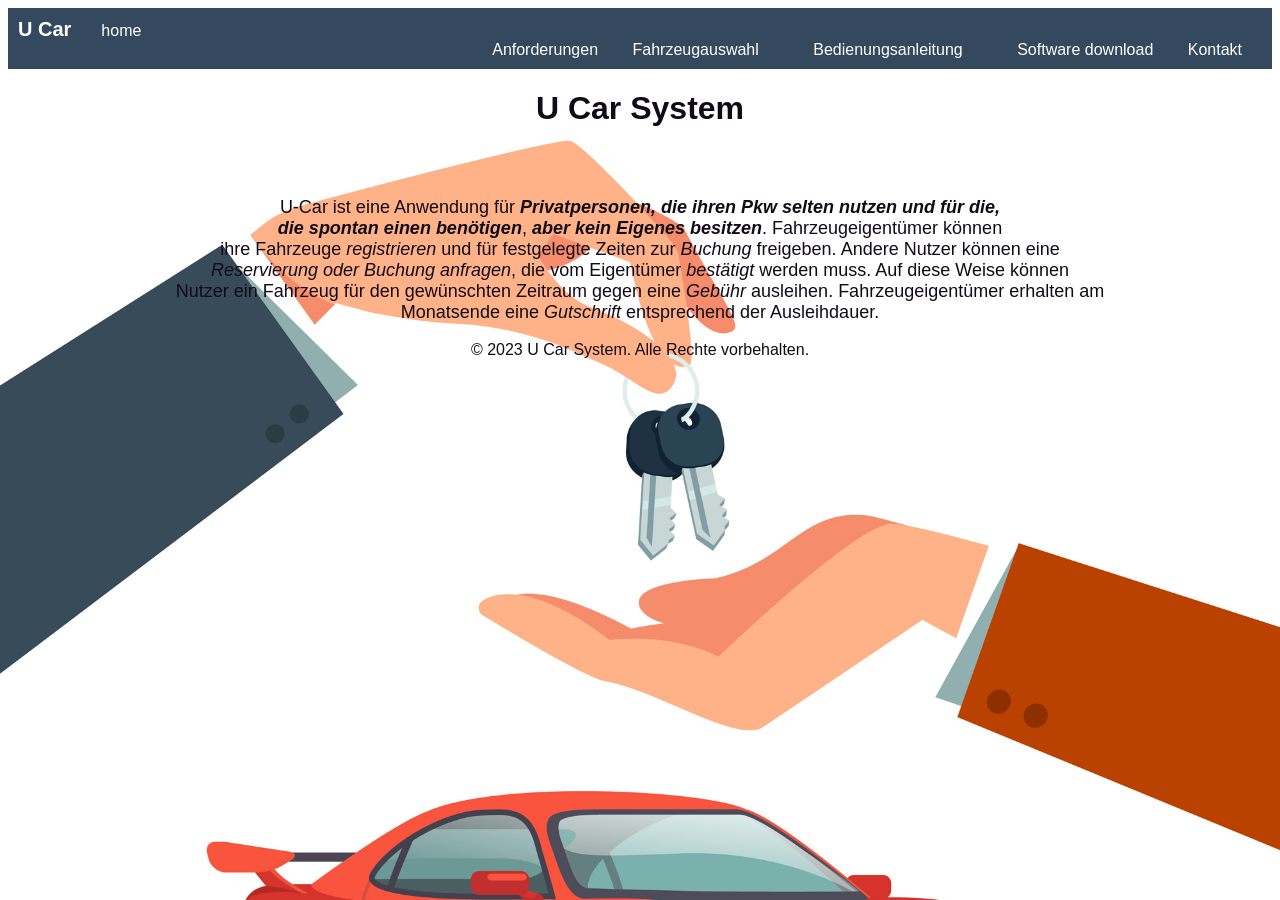
==== Webseite/index.html @ 171150de "added files" ====
<!DOCTYPE html>
<html lang="en">
<head>
  <meta charset="UTF-8">
  <meta name="viewport" content="width=device-width, initial-scale=1.0">
  <title>U Car</title>
<link rel="stylesheet" href="styles.css">
</head>
<body>
  <header>
    <nav>
      <li><span class="logo">U Car<li><a href="./">home</a></li></span></li>
      
      <ul class="right-align"> 
        

        <li><a href="#" onclick="showWindow('features')">Anforderungen</a></li>
        <li><a href="#" onclick="showWindow('Fahrzeugauswahl')">Fahrzeugauswahl</a></li>
        <li><a href="#" onclick="showWindow('Bedienungsanleitung')"><a href="https://drive.google.com/file/d/1qRBswHkbANvtwwV-Tvjq1PjbI9y_FS_t/view?usp=drive_link">Bedienungsanleitung</a></a></li>
        <li><a href="#" onclick="showWindow('U_Car_download')"><a href="https://drive.google.com/file/d/1BlZDDTPIeu1mG1zTHVydZ71lp_w7iI9i/view?usp=drive_link"> Software download</a></a></li>
        <li><a href="#" onclick="showWindow('Kontakt')">Kontakt</a></li>

        
      </ul>
    </nav>
  </header>
  <h1>U Car System</h1>
  <div id="container-home" class="container-home">

    <p class="p-home">U-Car ist eine Anwendung für <strong><i>Privatpersonen, die ihren Pkw selten nutzen und für die, <br>die spontan einen benötigen</i></strong>,
      <strong><i>aber kein Eigenes besitzen</i></strong>. Fahrzeugeigentümer können <br>ihre Fahrzeuge <i>registrieren</i> und für festgelegte Zeiten 
      zur <i>Buchung</i> freigeben. Andere Nutzer können eine <i> <br>Reservierung oder Buchung anfragen</i>, die vom Eigentümer <i>bestätigt</i> werden muss. 
      Auf diese Weise können <br>Nutzer ein Fahrzeug für den gewünschten Zeitraum gegen eine <i>Gebühr</i> ausleihen. 
     Fahrzeugeigentümer erhalten am <br>Monatsende eine <i>Gutschrift</i> entsprechend der Ausleihdauer. </p> 
  </div>

  

  <div id="features" class="window">
    <p>Dieses System wurde im Rahmen des Moduls <i>Softwareparktikum</i> entwickelt, um <i>hautnah</i> mitzuerleben, wie ein <strong>Software</strong> entwickelt wird.</p>
    <p>Das Software wurde als <strong>Desktopanwendung für Linux</strong> entwickelt, um private Fahrzeuge anzumieten oder zu vermieten.</p>
    <p>Für die Nutzung dieses Sofwares ist ein <strong> Benutzerkonto </strong> sowie den Nachweis eines gültigen <strong> Führerscheins </strong> erforderlich!</p>

   
    <div class="container-wrapper">
      <div class="container_v">
        <h3>Möglichkeiten als Vermieter:</h3>
        <ul>
          <li><strong>Fahrzeug registrieren</strong></li>
          <li><strong>Buchungen nach Belieben bestätigen / ablehnen</strong></li>
          <li><strong>Flexible Fahrzeugverfügungszeiträume</strong></li>
          <li><strong>Mehrere Fahrzeuge zur Vermietung zur Verfügung stellen</strong></li>
        </ul>
      </div>
      <div class="container_m">
        <h3>Möglichkeiten als Mieter:</h3>
        <ul>
          <li><strong>Fahrzeug buchen</strong></li>
          <li><strong>Flexible Fahrzeugverfügungszeiträume eingeben</strong></li>
          <li><strong>Mehrere Buchungen tätigen</strong></li>
          <li><strong>Kein Nachweis einer Kreditkarte erforderlich</strong></li>
        </ul>
      </div>
    </div>

  </div>

  <div id="Fahrzeugauswahl" class="window">
    <div class="fahrzeuge-container">
      <div class="fahrzeuge">
        <ul>
          <li><strong>Cabrios</strong></li>
          <li><strong>Kleinwagen</strong></li>
          <li><strong>Limosine</strong></li>
          <li><strong>SUV</strong></li>
        </ul>
      </div>
    </div>
  </div>


</div>
<div id="Kontakt" class="window">
  <div class="kontakt">
   
    <h2>Kontakt</h2>
    <address>
      <p> <strong>Email: ucan.with.ucar@gmail.com</strong> <br>
      <strong>Tel: +4917x xxx xxxxx</strong> </p>
    </address>
  </div>
</div>


  <footer>
    <p>&copy; 2023 U Car System. Alle Rechte vorbehalten.</p>
  </footer>

  
  <script>
    function showWindow(windowId) {
      var windows = document.getElementsByClassName('window');
      for (var i = 0; i < windows.length; i++) {
        windows[i].style.display = 'none';
      }
      document.getElementById(windowId).style.display = 'block';
      document.getElementById('container-home').style.display = 'none'; 
    }
  </script>
</body>
</html>
---- Webseite/styles.css ----
body {
    background-color: #f2f2f2;
    color: rgb(17, 11, 24);
    font-family: Arial, sans-serif;
    background-image: url('651.jpg');
    background-repeat: no-repeat;
    background-size: cover;
  }
  .window {
    display: none;
  }
  ol li {
    margin-bottom: 10px;
    position: relative;
    padding-left: 35px;
    animation: fade-in 1s ease-in-out;
  }
  li a:hover {
    background-color: #586c91;
  }
  li a {
    color: white;
    text-decoration: none;
    padding: 5px 10px;
    border-radius: 5px;
  }
  li {
    display: inline-block;
    margin-right: 10px;
  }
  ul {
    list-style: none;
    margin: 0;
    padding: 0;
  }
  nav {
    background-color: #34495e;
    padding: 10px;
  }
  h2, h1, p {
    text-align: center;
  }
  .centered-content {
    display: flex;
    justify-content: center;
    align-items: center;
    padding: 50px; 
    margin-top: 50px; 
    color: #395282;
    
  }
  .centered-content h2 {
    margin-bottom: 20px;
  }

  .logo {
    font-size: 20px;
    font-weight: bold;
    color: white;
    margin-right: 10px;
    text-align: left;
  }
  .right-align {
    text-align: right;
  }


.container-wrapper {
display: flex;
justify-content: space-between;
padding: 50px;
}    
.container_v {
    position: relative;
    width: 400px;
    height: 200px;
    background-color: #34495e;
    border-radius: 8px;
    padding: 20px;
    margin-bottom: 20px;
    transition: background-color 0.3s ease;
}   

.container_v{
width: 30%;
}
.container_v li {
    margin-bottom: 10px;
  }
.container_v:hover {
    background-color: #e0e0e0;
  }
.container_v {
background-color: #34495e;  
padding: 60px;
}
.container_v
  {
     
    background-color: #34495e;
    padding: 20px;
    margin-bottom: 20px;
  

}


.container_m
  {
    position: relative;
    width: 150px;
    height: 150px;
    background-color: #b44f19;
    border-radius: 8px;
    padding: 20px;
    margin-bottom: 20px;
    transition: background-color 0.3s ease;

  }
.container_m
{
background-color: #b44f19;
padding: 60px;
margin-bottom: 20px;
}
.container_m:hover
  {
    background-color: #e0e0e0;
  }

.container_m li{
    margin-bottom: 10px;
  }

.container_m {
width: 30%;
}
img{
height: 50px;
width: 25px;
}
.fahrzeuge-container {
background-color: #f2f2f2;
padding: 10px;
border-radius: 5px;
transition: background-color 0.3s ease;
}

.fahrzeuge {
margin: 0;
padding: 30px;
text-align: center;
}

.fahrzeuge li {
margin-bottom: 10px;
padding: 20px;
}

.download-icon {
display: none;
}

#U_Car_download .download-icon {
display: block;
text-align: center;
margin-top: 20px;
}
.p-home
{
font-display: auto;
text-align: center;
font-family: Arial, Helvetica, sans-serif;
padding: auto;
margin-top: 70px;
font-size: large;
}
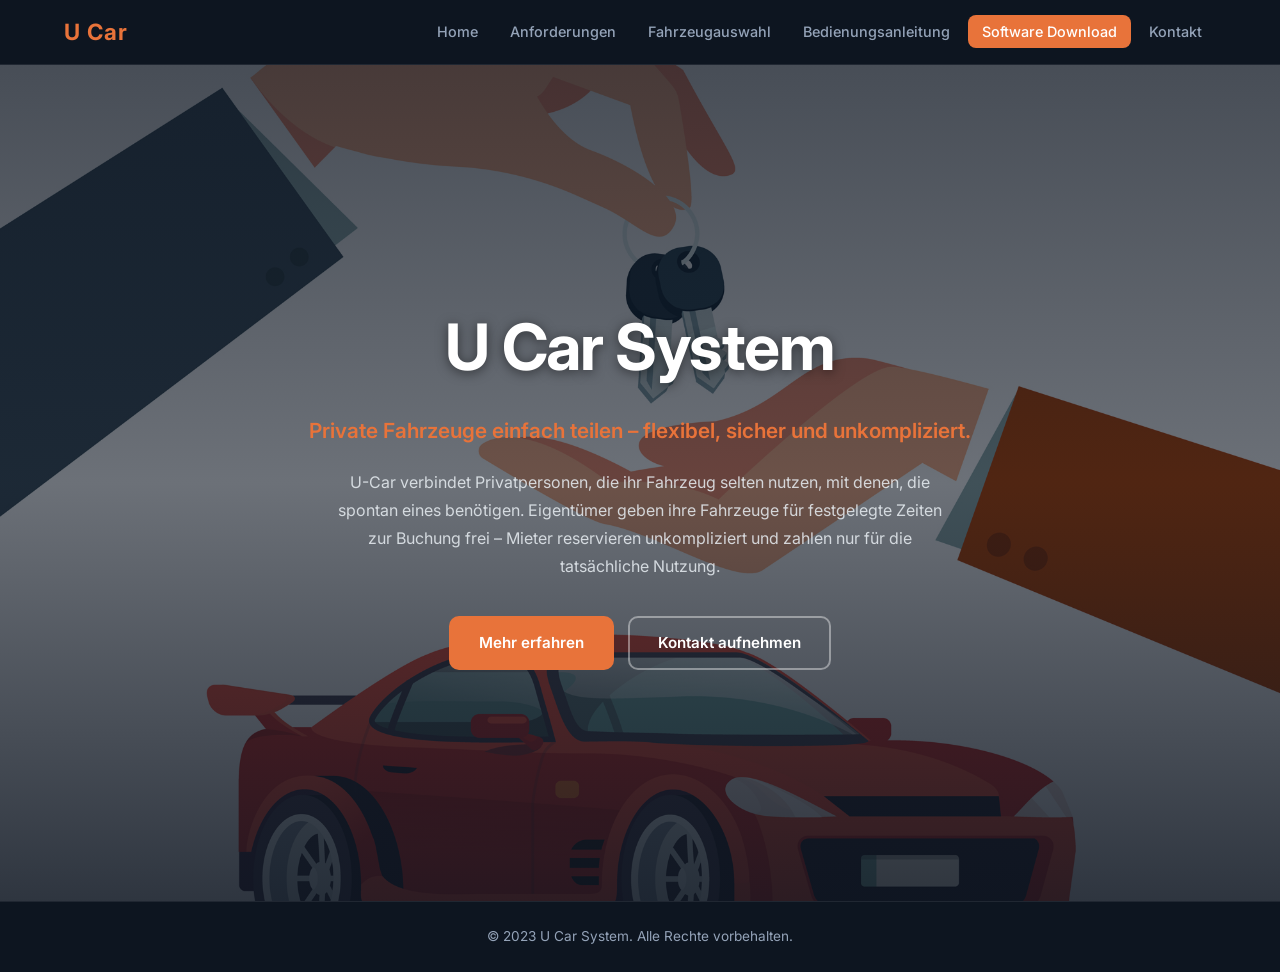
==== commit a2cc89a2: "upated the website and the styles sheet" ====
--- a/Webseite/index.html
+++ b/Webseite/index.html
@@ -1,112 +1,190 @@
-<!DOCTYPE html>
-<html lang="en">
-<head>
-  <meta charset="UTF-8">
-  <meta name="viewport" content="width=device-width, initial-scale=1.0">
-  <title>U Car</title>
-<link rel="stylesheet" href="styles.css">
-</head>
-<body>
-  <header>
-    <nav>
-      <li><span class="logo">U Car<li><a href="./">home</a></li></span></li>
-      
-      <ul class="right-align"> 
-        
-
-        <li><a href="#" onclick="showWindow('features')">Anforderungen</a></li>
-        <li><a href="#" onclick="showWindow('Fahrzeugauswahl')">Fahrzeugauswahl</a></li>
-        <li><a href="#" onclick="showWindow('Bedienungsanleitung')"><a href="https://drive.google.com/file/d/1qRBswHkbANvtwwV-Tvjq1PjbI9y_FS_t/view?usp=drive_link">Bedienungsanleitung</a></a></li>
-        <li><a href="#" onclick="showWindow('U_Car_download')"><a href="https://drive.google.com/file/d/1BlZDDTPIeu1mG1zTHVydZ71lp_w7iI9i/view?usp=drive_link"> Software download</a></a></li>
-        <li><a href="#" onclick="showWindow('Kontakt')">Kontakt</a></li>
-
-        
-      </ul>
-    </nav>
-  </header>
-  <h1>U Car System</h1>
-  <div id="container-home" class="container-home">
-
-    <p class="p-home">U-Car ist eine Anwendung für <strong><i>Privatpersonen, die ihren Pkw selten nutzen und für die, <br>die spontan einen benötigen</i></strong>,
-      <strong><i>aber kein Eigenes besitzen</i></strong>. Fahrzeugeigentümer können <br>ihre Fahrzeuge <i>registrieren</i> und für festgelegte Zeiten 
-      zur <i>Buchung</i> freigeben. Andere Nutzer können eine <i> <br>Reservierung oder Buchung anfragen</i>, die vom Eigentümer <i>bestätigt</i> werden muss. 
-      Auf diese Weise können <br>Nutzer ein Fahrzeug für den gewünschten Zeitraum gegen eine <i>Gebühr</i> ausleihen. 
-     Fahrzeugeigentümer erhalten am <br>Monatsende eine <i>Gutschrift</i> entsprechend der Ausleihdauer. </p> 
-  </div>
-
-  
-
-  <div id="features" class="window">
-    <p>Dieses System wurde im Rahmen des Moduls <i>Softwareparktikum</i> entwickelt, um <i>hautnah</i> mitzuerleben, wie ein <strong>Software</strong> entwickelt wird.</p>
-    <p>Das Software wurde als <strong>Desktopanwendung für Linux</strong> entwickelt, um private Fahrzeuge anzumieten oder zu vermieten.</p>
-    <p>Für die Nutzung dieses Sofwares ist ein <strong> Benutzerkonto </strong> sowie den Nachweis eines gültigen <strong> Führerscheins </strong> erforderlich!</p>
-
-   
-    <div class="container-wrapper">
-      <div class="container_v">
-        <h3>Möglichkeiten als Vermieter:</h3>
-        <ul>
-          <li><strong>Fahrzeug registrieren</strong></li>
-          <li><strong>Buchungen nach Belieben bestätigen / ablehnen</strong></li>
-          <li><strong>Flexible Fahrzeugverfügungszeiträume</strong></li>
-          <li><strong>Mehrere Fahrzeuge zur Vermietung zur Verfügung stellen</strong></li>
-        </ul>
-      </div>
-      <div class="container_m">
-        <h3>Möglichkeiten als Mieter:</h3>
-        <ul>
-          <li><strong>Fahrzeug buchen</strong></li>
-          <li><strong>Flexible Fahrzeugverfügungszeiträume eingeben</strong></li>
-          <li><strong>Mehrere Buchungen tätigen</strong></li>
-          <li><strong>Kein Nachweis einer Kreditkarte erforderlich</strong></li>
-        </ul>
-      </div>
-    </div>
-
-  </div>
-
-  <div id="Fahrzeugauswahl" class="window">
-    <div class="fahrzeuge-container">
-      <div class="fahrzeuge">
-        <ul>
-          <li><strong>Cabrios</strong></li>
-          <li><strong>Kleinwagen</strong></li>
-          <li><strong>Limosine</strong></li>
-          <li><strong>SUV</strong></li>
-        </ul>
-      </div>
-    </div>
-  </div>
-
-
-</div>
-<div id="Kontakt" class="window">
-  <div class="kontakt">
-   
-    <h2>Kontakt</h2>
-    <address>
-      <p> <strong>Email: ucan.with.ucar@gmail.com</strong> <br>
-      <strong>Tel: +4917x xxx xxxxx</strong> </p>
-    </address>
-  </div>
-</div>
-
-
-  <footer>
-    <p>&copy; 2023 U Car System. Alle Rechte vorbehalten.</p>
-  </footer>
-
-  
-  <script>
-    function showWindow(windowId) {
-      var windows = document.getElementsByClassName('window');
-      for (var i = 0; i < windows.length; i++) {
-        windows[i].style.display = 'none';
-      }
-      document.getElementById(windowId).style.display = 'block';
-      document.getElementById('container-home').style.display = 'none'; 
-    }
-  </script>
-</body>
-</html>
-
+<!DOCTYPE html>
+<html lang="de">
+<head>
+  <meta charset="UTF-8">
+  <meta name="viewport" content="width=device-width, initial-scale=1.0">
+  <title>U Car – Private Fahrzeugvermietung</title>
+  <link rel="preconnect" href="https://fonts.googleapis.com">
+  <link rel="preconnect" href="https://fonts.gstatic.com" crossorigin>
+  <link href="https://fonts.googleapis.com/css2?family=Inter:wght@400;500;600;700&display=swap" rel="stylesheet">
+  <link rel="stylesheet" href="styles.css">
+</head>
+<body>
+
+  <!-- Navigation -->
+  <header class="site-header">
+    <nav class="navbar">
+      <a href="./" class="nav-logo">U Car</a>
+      <button class="nav-toggle" aria-label="Menü öffnen" onclick="toggleMenu()">&#9776;</button>
+      <ul class="nav-links" id="nav-links">
+        <li><a href="./" onclick="showHome()">Home</a></li>
+        <li><a href="#" onclick="showSection('features')">Anforderungen</a></li>
+        <li><a href="#" onclick="showSection('fahrzeugauswahl')">Fahrzeugauswahl</a></li>
+        <li><a href="https://drive.google.com/file/d/1qRBswHkbANvtwwV-Tvjq1PjbI9y_FS_t/view?usp=drive_link" target="_blank">Bedienungsanleitung</a></li>
+        <li><a href="https://drive.google.com/file/d/1BlZDDTPIeu1mG1zTHVydZ71lp_w7iI9i/view?usp=drive_link" target="_blank" class="btn-download">Software Download</a></li>
+        <li><a href="#" onclick="showSection('kontakt')">Kontakt</a></li>
+      </ul>
+    </nav>
+  </header>
+
+  <!-- Hero / Home -->
+  <main>
+    <section id="home" class="hero">
+      <div class="hero-overlay"></div>
+      <div class="hero-content">
+        <h1>U Car System</h1>
+        <p class="hero-tagline">Private Fahrzeuge einfach teilen – flexibel, sicher und unkompliziert.</p>
+        <p class="hero-description">
+          U-Car verbindet Privatpersonen, die ihr Fahrzeug selten nutzen, mit denen, die spontan eines benötigen.
+          Eigentümer geben ihre Fahrzeuge für festgelegte Zeiten zur Buchung frei –
+          Mieter reservieren unkompliziert und zahlen nur für die tatsächliche Nutzung.
+        </p>
+        <div class="hero-actions">
+          <a href="#" onclick="showSection('features')" class="btn btn-primary">Mehr erfahren</a>
+          <a href="#" onclick="showSection('kontakt')" class="btn btn-outline">Kontakt aufnehmen</a>
+        </div>
+      </div>
+    </section>
+
+    <!-- Features / Anforderungen -->
+    <section id="features" class="section hidden">
+      <div class="section-inner">
+        <div class="section-header">
+          <h2>Anforderungen &amp; Funktionen</h2>
+          <p>Entwickelt im Rahmen des Moduls <em>Softwarepraktikum</em> als Desktopanwendung für Linux.</p>
+          <p>Zur Nutzung sind ein <strong>Benutzerkonto</strong> sowie der Nachweis eines gültigen <strong>Führerscheins</strong> erforderlich.</p>
+        </div>
+
+        <div class="cards">
+          <div class="card card-landlord">
+            <div class="card-icon">&#127968;</div>
+            <h3>Als Vermieter</h3>
+            <ul>
+              <li>Fahrzeug registrieren</li>
+              <li>Buchungen bestätigen oder ablehnen</li>
+              <li>Flexible Verfügbarkeitszeiträume festlegen</li>
+              <li>Mehrere Fahrzeuge gleichzeitig anbieten</li>
+              <li>Monatliche Gutschrift entsprechend der Ausleihdauer</li>
+            </ul>
+          </div>
+          <div class="card card-tenant">
+            <div class="card-icon">&#128663;</div>
+            <h3>Als Mieter</h3>
+            <ul>
+              <li>Fahrzeug buchen oder reservieren</li>
+              <li>Flexible Zeiträume selbst wählen</li>
+              <li>Mehrere Buchungen gleichzeitig tätigen</li>
+              <li>Kein Kreditkartennachweis erforderlich</li>
+              <li>Buchungsanfrage an Eigentümer senden</li>
+            </ul>
+          </div>
+        </div>
+      </div>
+    </section>
+
+    <!-- Fahrzeugauswahl -->
+    <section id="fahrzeugauswahl" class="section hidden">
+      <div class="section-inner">
+        <div class="section-header">
+          <h2>Fahrzeugauswahl</h2>
+          <p>Wählen Sie aus verschiedenen Fahrzeugkategorien – für jeden Bedarf das passende Modell.</p>
+        </div>
+        <div class="vehicle-grid">
+          <div class="vehicle-card">
+            <div class="vehicle-icon">&#127946;</div>
+            <h3>Cabrio</h3>
+            <p>Offen und sportlich – ideal für schöne Tage.</p>
+          </div>
+          <div class="vehicle-card">
+            <div class="vehicle-icon">&#128663;</div>
+            <h3>Kleinwagen</h3>
+            <p>Wendig und sparsam – perfekt für die Stadt.</p>
+          </div>
+          <div class="vehicle-card">
+            <div class="vehicle-icon">&#128664;</div>
+            <h3>Limousine</h3>
+            <p>Komfortabel und stilvoll – für lange Strecken.</p>
+          </div>
+          <div class="vehicle-card">
+            <div class="vehicle-icon">&#128652;</div>
+            <h3>SUV</h3>
+            <p>Geräumig und robust – für jedes Gelände.</p>
+          </div>
+        </div>
+      </div>
+    </section>
+
+    <!-- Kontakt -->
+    <section id="kontakt" class="section hidden">
+      <div class="section-inner">
+        <div class="section-header">
+          <h2>Kontakt</h2>
+          <p>Wir freuen uns über Ihre Nachricht – per Formular oder direkt.</p>
+        </div>
+        <div class="contact-wrapper">
+          <div class="contact-info">
+            <h3>Direkt erreichen</h3>
+            <p>
+              <span class="contact-label">E-Mail</span>
+              <a href="mailto:ucan.with.ucar@gmail.com">ucan.with.ucar@gmail.com</a>
+            </p>
+            <p>
+              <span class="contact-label">Telefon</span>
+              <span>+49 17x xxx xxxxx</span>
+            </p>
+          </div>
+          <form class="contact-form" action="" method="get">
+            <div class="form-group">
+              <label for="email">E-Mail-Adresse</label>
+              <input type="email" id="email" name="email" placeholder="ihre@email.de" required>
+            </div>
+            <div class="form-group">
+              <label for="message">Ihre Nachricht</label>
+              <textarea id="message" name="message" rows="6" placeholder="Schreiben Sie uns..." required></textarea>
+            </div>
+            <button type="submit" class="btn btn-primary">Nachricht senden</button>
+          </form>
+        </div>
+      </div>
+    </section>
+  </main>
+
+  <footer class="site-footer">
+    <p>&copy; 2023 U Car System. Alle Rechte vorbehalten.</p>
+  </footer>
+
+  <script>
+    function showSection(id) {
+      // Close mobile menu
+      document.getElementById('nav-links').classList.remove('open');
+
+      // Hide hero
+      document.getElementById('home').classList.add('hidden');
+
+      // Hide all sections
+      document.querySelectorAll('.section').forEach(s => s.classList.add('hidden'));
+
+      // Show target with animation
+      const target = document.getElementById(id);
+      if (target) {
+        target.classList.remove('hidden');
+        target.classList.add('fade-in');
+        target.addEventListener('animationend', () => target.classList.remove('fade-in'), { once: true });
+      }
+    }
+
+    function showHome() {
+      document.getElementById('nav-links').classList.remove('open');
+      document.querySelectorAll('.section').forEach(s => s.classList.add('hidden'));
+      const hero = document.getElementById('home');
+      hero.classList.remove('hidden');
+      hero.classList.add('fade-in');
+      hero.addEventListener('animationend', () => hero.classList.remove('fade-in'), { once: true });
+    }
+
+    function toggleMenu() {
+      document.getElementById('nav-links').classList.toggle('open');
+    }
+  </script>
+</body>
+</html>
--- a/Webseite/styles.css
+++ b/Webseite/styles.css
@@ -1,180 +1,534 @@
- 
-  
-
-  body {
-    background-color: #f2f2f2;
-    color: rgb(17, 11, 24);
-    font-family: Arial, sans-serif;
-    background-image: url('651.jpg');
-    background-repeat: no-repeat;
-    background-size: cover;
-  }
-  .window {
-    display: none;
-  }
-  ol li {
-    margin-bottom: 10px;
-    position: relative;
-    padding-left: 35px;
-    animation: fade-in 1s ease-in-out;
-  }
-  li a:hover {
-    background-color: #586c91;
-  }
-  li a {
-    color: white;
-    text-decoration: none;
-    padding: 5px 10px;
-    border-radius: 5px;
-  }
-  li {
-    display: inline-block;
-    margin-right: 10px;
-  }
-  ul {
-    list-style: none;
-    margin: 0;
-    padding: 0;
-  }
-  nav {
-    background-color: #34495e;
-    padding: 10px;
-  }
-  h2, h1, p {
-    text-align: center;
-  }
-  .centered-content {
-    display: flex;
-    justify-content: center;
-    align-items: center;
-    padding: 50px; 
-    margin-top: 50px; 
-    color: #395282;
-    
-  }
-  .centered-content h2 {
-    margin-bottom: 20px;
-  }
-
-  .logo {
-    font-size: 20px;
-    font-weight: bold;
-    color: white;
-    margin-right: 10px;
-    text-align: left;
-  }
-  .right-align {
-    text-align: right;
-  }
-
-
-.container-wrapper {
-display: flex;
-justify-content: space-between;
-padding: 50px;
-}    
-.container_v {
-    position: relative;
-    width: 400px;
-    height: 200px;
-    background-color: #34495e;
-    border-radius: 8px;
-    padding: 20px;
-    margin-bottom: 20px;
-    transition: background-color 0.3s ease;
-}   
-
-.container_v{
-width: 30%;
-}
-.container_v li {
-    margin-bottom: 10px;
-  }
-.container_v:hover {
-    background-color: #e0e0e0;
-  }
-.container_v {
-background-color: #34495e;  
-padding: 60px;
-}
-.container_v
-  {
-     
-    background-color: #34495e;
-    padding: 20px;
-    margin-bottom: 20px;
-  
-
-}
-
-
-.container_m
-  {
-    position: relative;
-    width: 150px;
-    height: 150px;
-    background-color: #b44f19;
-    border-radius: 8px;
-    padding: 20px;
-    margin-bottom: 20px;
-    transition: background-color 0.3s ease;
-
-  }
-.container_m
-{
-background-color: #b44f19;
-padding: 60px;
-margin-bottom: 20px;
-}
-.container_m:hover
-  {
-    background-color: #e0e0e0;
-  }
-
-.container_m li{
-    margin-bottom: 10px;
-  }
-
-.container_m {
-width: 30%;
-}
-img{
-height: 50px;
-width: 25px;
-}
-.fahrzeuge-container {
-background-color: #f2f2f2;
-padding: 10px;
-border-radius: 5px;
-transition: background-color 0.3s ease;
-}
-
-.fahrzeuge {
-margin: 0;
-padding: 30px;
-text-align: center;
-}
-
-.fahrzeuge li {
-margin-bottom: 10px;
-padding: 20px;
-}
-
-.download-icon {
-display: none;
-}
-
-#U_Car_download .download-icon {
-display: block;
-text-align: center;
-margin-top: 20px;
-}
-.p-home
-{
-font-display: auto;
-text-align: center;
-font-family: Arial, Helvetica, sans-serif;
-padding: auto;
-margin-top: 70px;
-font-size: large;
-}+/* ===========================
+   Reset & Base
+   =========================== */
+*, *::before, *::after {
+  box-sizing: border-box;
+  margin: 0;
+  padding: 0;
+}
+
+:root {
+  --color-bg: #0f1923;
+  --color-nav: #0d1520;
+  --color-accent: #e8733a;
+  --color-accent-hover: #cf6030;
+  --color-card-landlord: #1e3a5f;
+  --color-card-tenant: #1e3a2f;
+  --color-text: #e8edf2;
+  --color-text-muted: #94a3b8;
+  --color-border: rgba(255,255,255,0.08);
+  --font: 'Inter', Arial, sans-serif;
+  --radius: 12px;
+  --transition: 0.25s ease;
+  --shadow: 0 4px 24px rgba(0,0,0,0.35);
+}
+
+html {
+  scroll-behavior: smooth;
+}
+
+body {
+  font-family: var(--font);
+  background-color: var(--color-bg);
+  color: var(--color-text);
+  min-height: 100vh;
+  display: flex;
+  flex-direction: column;
+  line-height: 1.6;
+}
+
+/* ===========================
+   Navigation
+   =========================== */
+.site-header {
+  position: sticky;
+  top: 0;
+  z-index: 100;
+  background-color: var(--color-nav);
+  border-bottom: 1px solid var(--color-border);
+  backdrop-filter: blur(10px);
+}
+
+.navbar {
+  max-width: 1200px;
+  margin: 0 auto;
+  padding: 0 24px;
+  height: 64px;
+  display: flex;
+  align-items: center;
+  justify-content: space-between;
+}
+
+.nav-logo {
+  font-size: 1.4rem;
+  font-weight: 700;
+  color: var(--color-accent);
+  text-decoration: none;
+  letter-spacing: 0.05em;
+  flex-shrink: 0;
+}
+
+.nav-links {
+  display: flex;
+  align-items: center;
+  gap: 4px;
+  list-style: none;
+}
+
+.nav-links a {
+  color: var(--color-text-muted);
+  text-decoration: none;
+  font-size: 0.9rem;
+  font-weight: 500;
+  padding: 8px 14px;
+  border-radius: 8px;
+  transition: color var(--transition), background-color var(--transition);
+  white-space: nowrap;
+}
+
+.nav-links a:hover {
+  color: var(--color-text);
+  background-color: rgba(255,255,255,0.06);
+}
+
+.btn-download {
+  background-color: var(--color-accent) !important;
+  color: white !important;
+  border-radius: 8px !important;
+}
+
+.btn-download:hover {
+  background-color: var(--color-accent-hover) !important;
+}
+
+.nav-toggle {
+  display: none;
+  background: none;
+  border: none;
+  color: var(--color-text);
+  font-size: 1.5rem;
+  cursor: pointer;
+  padding: 4px 8px;
+}
+
+/* ===========================
+   Hero Section
+   =========================== */
+.hero {
+  position: relative;
+  min-height: calc(100vh - 64px);
+  display: flex;
+  align-items: center;
+  justify-content: center;
+  background-image: url('651.jpg');
+  background-size: cover;
+  background-position: center;
+  background-repeat: no-repeat;
+  text-align: center;
+}
+
+.hero-overlay {
+  position: absolute;
+  inset: 0;
+  background: linear-gradient(
+    to bottom,
+    rgba(10, 18, 30, 0.75) 0%,
+    rgba(10, 18, 30, 0.6) 50%,
+    rgba(10, 18, 30, 0.85) 100%
+  );
+}
+
+.hero-content {
+  position: relative;
+  z-index: 1;
+  max-width: 760px;
+  padding: 48px 24px;
+}
+
+.hero-content h1 {
+  font-size: clamp(2.4rem, 6vw, 4rem);
+  font-weight: 700;
+  color: #fff;
+  margin-bottom: 16px;
+  letter-spacing: -0.02em;
+  text-shadow: 0 2px 12px rgba(0,0,0,0.5);
+}
+
+.hero-tagline {
+  font-size: clamp(1rem, 2.5vw, 1.3rem);
+  color: var(--color-accent);
+  font-weight: 600;
+  margin-bottom: 20px;
+}
+
+.hero-description {
+  font-size: 1rem;
+  color: rgba(232, 237, 242, 0.85);
+  max-width: 620px;
+  margin: 0 auto 36px;
+  line-height: 1.75;
+}
+
+.hero-actions {
+  display: flex;
+  gap: 14px;
+  justify-content: center;
+  flex-wrap: wrap;
+}
+
+/* ===========================
+   Buttons
+   =========================== */
+.btn {
+  display: inline-block;
+  padding: 13px 28px;
+  border-radius: 10px;
+  font-weight: 600;
+  font-size: 0.95rem;
+  text-decoration: none;
+  transition: transform var(--transition), box-shadow var(--transition), background-color var(--transition);
+  cursor: pointer;
+  border: 2px solid transparent;
+}
+
+.btn:hover {
+  transform: translateY(-2px);
+  box-shadow: 0 8px 20px rgba(0,0,0,0.3);
+}
+
+.btn-primary {
+  background-color: var(--color-accent);
+  color: #fff;
+}
+
+.btn-primary:hover {
+  background-color: var(--color-accent-hover);
+}
+
+.btn-outline {
+  background-color: transparent;
+  color: #fff;
+  border-color: rgba(255,255,255,0.4);
+}
+
+.btn-outline:hover {
+  background-color: rgba(255,255,255,0.1);
+  border-color: #fff;
+}
+
+/* ===========================
+   Sections
+   =========================== */
+.section {
+  flex: 1;
+  padding: 80px 24px;
+  min-height: calc(100vh - 64px);
+}
+
+.section.hidden {
+  display: none;
+}
+
+.section-inner {
+  max-width: 1100px;
+  margin: 0 auto;
+}
+
+.section-header {
+  text-align: center;
+  margin-bottom: 56px;
+}
+
+.section-header h2 {
+  font-size: clamp(1.8rem, 4vw, 2.6rem);
+  font-weight: 700;
+  color: #fff;
+  margin-bottom: 16px;
+  letter-spacing: -0.02em;
+}
+
+.section-header p {
+  color: var(--color-text-muted);
+  font-size: 1rem;
+  max-width: 640px;
+  margin: 0 auto 10px;
+}
+
+/* ===========================
+   Feature Cards
+   =========================== */
+.cards {
+  display: grid;
+  grid-template-columns: repeat(auto-fit, minmax(300px, 1fr));
+  gap: 28px;
+}
+
+.card {
+  border-radius: var(--radius);
+  padding: 36px 32px;
+  border: 1px solid var(--color-border);
+  transition: transform var(--transition), box-shadow var(--transition);
+}
+
+.card:hover {
+  transform: translateY(-4px);
+  box-shadow: var(--shadow);
+}
+
+.card-landlord {
+  background-color: var(--color-card-landlord);
+}
+
+.card-tenant {
+  background-color: var(--color-card-tenant);
+}
+
+.card-icon {
+  font-size: 2.5rem;
+  margin-bottom: 16px;
+}
+
+.card h3 {
+  font-size: 1.25rem;
+  font-weight: 700;
+  color: #fff;
+  margin-bottom: 20px;
+}
+
+.card ul {
+  list-style: none;
+  padding: 0;
+}
+
+.card ul li {
+  display: flex;
+  align-items: flex-start;
+  gap: 10px;
+  color: var(--color-text-muted);
+  font-size: 0.95rem;
+  padding: 7px 0;
+  border-bottom: 1px solid var(--color-border);
+}
+
+.card ul li::before {
+  content: "✓";
+  color: var(--color-accent);
+  font-weight: 700;
+  flex-shrink: 0;
+  margin-top: 1px;
+}
+
+.card ul li:last-child {
+  border-bottom: none;
+}
+
+/* ===========================
+   Vehicle Grid
+   =========================== */
+.vehicle-grid {
+  display: grid;
+  grid-template-columns: repeat(auto-fit, minmax(220px, 1fr));
+  gap: 24px;
+}
+
+.vehicle-card {
+  background-color: rgba(255,255,255,0.04);
+  border: 1px solid var(--color-border);
+  border-radius: var(--radius);
+  padding: 36px 24px;
+  text-align: center;
+  transition: background-color var(--transition), transform var(--transition);
+}
+
+.vehicle-card:hover {
+  background-color: rgba(232, 115, 58, 0.1);
+  border-color: var(--color-accent);
+  transform: translateY(-4px);
+}
+
+.vehicle-icon {
+  font-size: 3rem;
+  margin-bottom: 16px;
+}
+
+.vehicle-card h3 {
+  font-size: 1.1rem;
+  font-weight: 700;
+  color: #fff;
+  margin-bottom: 8px;
+}
+
+.vehicle-card p {
+  color: var(--color-text-muted);
+  font-size: 0.9rem;
+}
+
+/* ===========================
+   Contact Section
+   =========================== */
+.contact-wrapper {
+  display: grid;
+  grid-template-columns: 1fr 2fr;
+  gap: 48px;
+  align-items: start;
+}
+
+.contact-info h3 {
+  font-size: 1.2rem;
+  font-weight: 700;
+  color: #fff;
+  margin-bottom: 24px;
+}
+
+.contact-info p {
+  display: flex;
+  flex-direction: column;
+  gap: 4px;
+  margin-bottom: 20px;
+  text-align: left;
+}
+
+.contact-label {
+  font-size: 0.78rem;
+  font-weight: 600;
+  text-transform: uppercase;
+  letter-spacing: 0.08em;
+  color: var(--color-accent);
+}
+
+.contact-info a {
+  color: var(--color-text);
+  text-decoration: none;
+}
+
+.contact-info a:hover {
+  color: var(--color-accent);
+}
+
+.contact-form {
+  background-color: rgba(255,255,255,0.04);
+  border: 1px solid var(--color-border);
+  border-radius: var(--radius);
+  padding: 36px;
+}
+
+.form-group {
+  margin-bottom: 22px;
+}
+
+.form-group label {
+  display: block;
+  font-size: 0.88rem;
+  font-weight: 600;
+  color: var(--color-text-muted);
+  margin-bottom: 8px;
+}
+
+.form-group input,
+.form-group textarea {
+  width: 100%;
+  background-color: rgba(255,255,255,0.06);
+  border: 1px solid var(--color-border);
+  border-radius: 8px;
+  padding: 12px 16px;
+  color: var(--color-text);
+  font-family: var(--font);
+  font-size: 0.95rem;
+  transition: border-color var(--transition), background-color var(--transition);
+  outline: none;
+  resize: vertical;
+}
+
+.form-group input::placeholder,
+.form-group textarea::placeholder {
+  color: rgba(148, 163, 184, 0.5);
+}
+
+.form-group input:focus,
+.form-group textarea:focus {
+  border-color: var(--color-accent);
+  background-color: rgba(255,255,255,0.08);
+}
+
+/* ===========================
+   Footer
+   =========================== */
+.site-footer {
+  background-color: var(--color-nav);
+  border-top: 1px solid var(--color-border);
+  padding: 24px;
+  text-align: center;
+  color: var(--color-text-muted);
+  font-size: 0.85rem;
+}
+
+/* ===========================
+   Animations
+   =========================== */
+@keyframes fadeInUp {
+  from {
+    opacity: 0;
+    transform: translateY(20px);
+  }
+  to {
+    opacity: 1;
+    transform: translateY(0);
+  }
+}
+
+.fade-in {
+  animation: fadeInUp 0.45s ease forwards;
+}
+
+.hero {
+  animation: fadeInUp 0.6s ease forwards;
+}
+
+/* ===========================
+   Responsive
+   =========================== */
+@media (max-width: 768px) {
+  .nav-toggle {
+    display: block;
+  }
+
+  .nav-links {
+    display: none;
+    position: absolute;
+    top: 64px;
+    left: 0;
+    right: 0;
+    background-color: var(--color-nav);
+    border-bottom: 1px solid var(--color-border);
+    flex-direction: column;
+    padding: 16px;
+    gap: 4px;
+  }
+
+  .nav-links.open {
+    display: flex;
+  }
+
+  .nav-links li {
+    width: 100%;
+  }
+
+  .nav-links a {
+    display: block;
+    width: 100%;
+    padding: 12px 16px;
+  }
+
+  .contact-wrapper {
+    grid-template-columns: 1fr;
+  }
+
+  .cards {
+    grid-template-columns: 1fr;
+  }
+
+  .hero-actions {
+    flex-direction: column;
+    align-items: center;
+  }
+}
